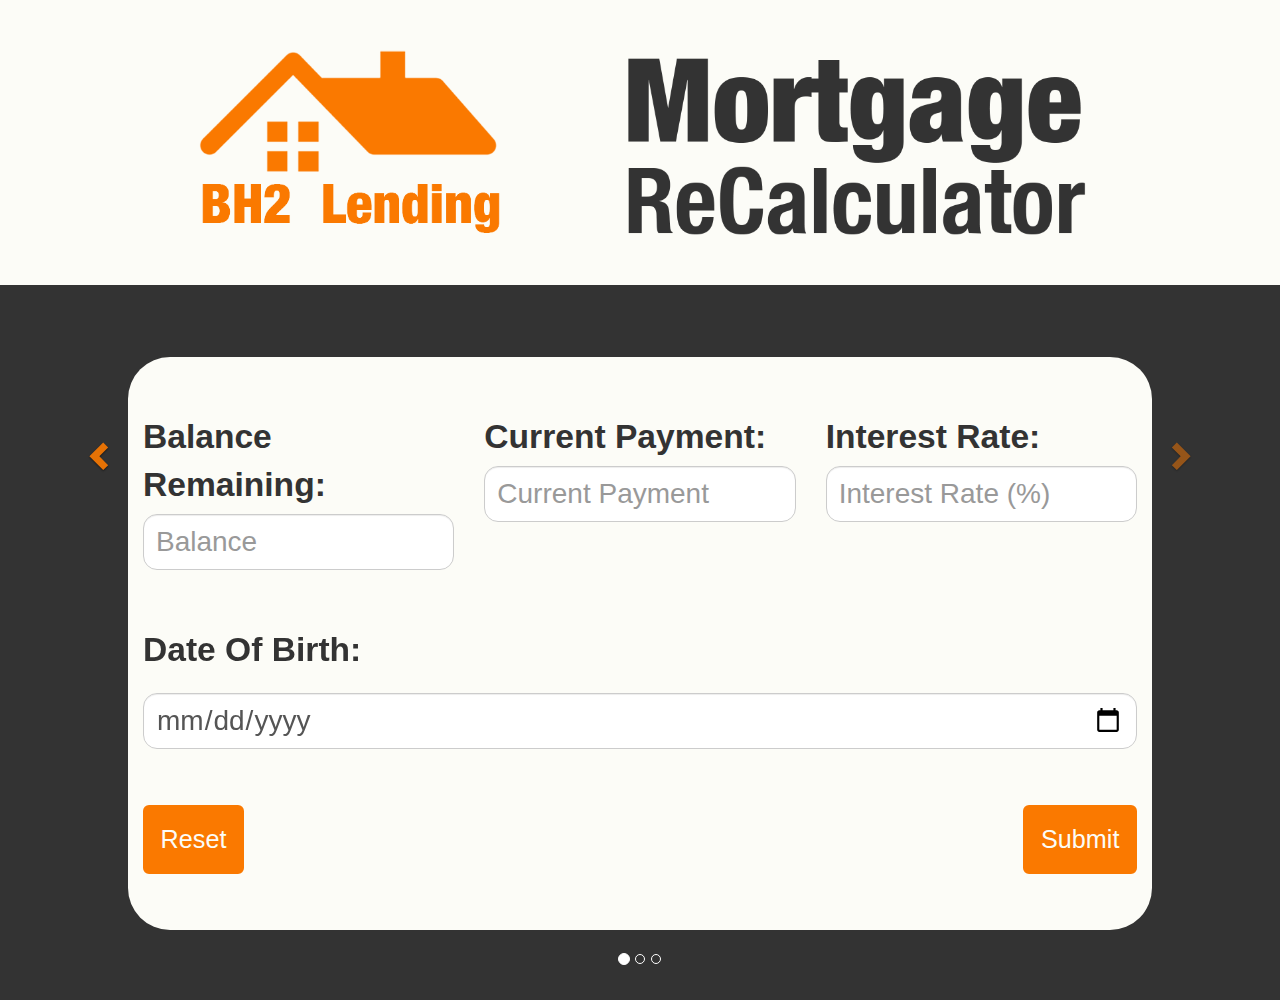
==== index.html @ 2130fd9d "added jacob's code" ====
<!DOCTYPE html>
<html>
  <head>
    <link href="css/bootstrap.css" rel="stylesheet" type="text/css">
    <link rel="stylesheet" href="css/bootstrap-slider.css">
    <link href="css/style.css" rel="stylesheet" type="text/css">
    <script src="js/jquery-1.12.2.js"></script>
    <script src="js/moment.js"></script>
    <script src="js/bootstrap-slider.js"></script>
    <script src="js/scripts.js"></script>
    <script src="js/atable.js"></script>
    <title>BH2 Lending - Mortgage Re-Calulator</title>
  </head>
  <body>


  <!--  header start -->
    <div class="jumbotron" id="headerjumbo">
      <img src="img/logo2.png" id="logo">
    </div>
  <!-- header end -->
<!-- begin carousel -->

  <div id="mortgageCarousel" class="carousel slide" data-ride="carousel">
    <!-- Indicators -->
    <ol class="carousel-indicators">
      <li data-target="#mortgageCarousel" data-slide-to="0" class="active"></li>
      <li data-target="#mortgageCarousel" data-slide-to="1"></li>
      <li data-target="#mortgageCarousel" data-slide-to="1"></li>

    </ol>

    <!-- Wrapper for slides -->
    <div class="carousel-inner" role="listbox">

      <div class="item active">
        <!-- mortgate recalc -->
  <div class="container" id="maincontainer">
    <form class="form" id="myform">
    

    <!-- initial -->
    <div id="initial">
      <div class="row">
        <div class="col-sm-4">
          <div class="form-group" id="balanceGroup">
            <label id="principalLabel" class="control-label">Balance Remaining:</label>
            <input id="balance" type="number" min="0" class="inputs form-control" placeholder="Balance">
          </div>
        </div>
        <div class="col-sm-4">
           <div class="form-group" id="paymentGroup">
            <label id="paymentLabel" class="control-label">Current Payment:</label>
            <input id="payment" type="number" min="0" class="inputs form-control" placeholder="Current Payment">
          </div>
        </div>
        <div class="col-sm-4">
           <div class="form-group" id="interestGroup">
            <label id="InterestLabel" class="control-label">Interest Rate:</label>
            <input id="irvalue" type="number" step="0.001" min="0" class="inputs form-control" placeholder="Interest Rate (%)">
          </div>
        </div>
      </div>
        <div class="row">
          <div class="col-sm-12">
            <div class="form-group" id="ageGroup">
              <label class="control-label">Date Of Birth:</label>             
            
            <div class="row">
              <div class="col-sm-12">
                <input id="bday" type="date" class="inputs form-control">
              </div>
            </div>
          </div>
        </div>
      </div>
        <div class="row">
          <div class="col-sm-12 clearfix">
            <button class="btn btn-lg btn-mycolor pull-left" id="reset">Reset</button>
            <button class="btn btn-lg btn-mycolor pull-right" id="submit">Submit</button>
          </div>
        </div>
      </div>
    <!-- initial -->


    <!-- next -->
    <div id="next" class="myhidden">
      <div class="row">
        <div class="col-sm-6">
          <div class="form-group">
            <label id="principalLabel" class="control-label">Balance Remaining:</label>
            <h2 id="totalbalance" class="myoutput"></h2>
          </div>
        </div>
        <div class="col-sm-6">
           <div class="form-group">
            <label id="paymentLabel" class="control-label">Current Payment:</label>
            <h2 id="currentPayment" class="myoutput"></h2>
          </div>
        </div>
      </div>
      <div class="row">
        <div class="col-sm-6">
           <div class="form-group">
            <label id="InterestLabel" class="control-label">Interest Rate(%):</label>
            <h2 id="interestRate" class="myoutput"></h2>
          </div>
        </div>
         <div class="col-sm-6">
           <div class="form-group">
            <label id="finisheageLabel" class="control-label">Age of Mortgage Pay-Off:</label>
            <h2 id="finishedAge" class="myoutput"></h2>
          </div>
        </div>
      </div>
      <div class="form-group">
        <div class="row">
          <div class="col-sm-8">
              <label>Age you Want Mortgage Paid Off:</label>             
            </div>
               <div class="col-sm-2">
                  <label class="pull-right">Years:</label>            
              </div>
               <div class="col-sm-2">
                  <label class="pull-right">Months:</label>            
              </div>
            </div>
             <div class="row">
              <div class="col-sm-8 myslider" id="ageslider">

               </div>
               <div class="col-sm-2 ">
                  <h2 id="years" class="pull-right myoutput outline"></h2>       
              </div>
               <div class="col-sm-2 ">
                  <h2 id="months" class="pull-right myoutput outline"></h2>         
              </div>
            </div>
          </div>
 
         <div class="row">
          <div class="col-sm-12">
            <div class="form-group">
              <label>New Monthly Payment:</label>             
            </div>
             <div class="row">
              <div class="col-sm-8 myslider" id="paymentslider">
                
               </div>
               <div class="col-sm-4 ">
                  <h2 id="paymentoutput" class="pull-right myoutput outline"></h2>         
              </div>
            </div>
          </div>
        </div>
        <div class="row" id="buttonrow">
          <div class="col-sm-12 clearfix">
            <button class="btn btn-lg btn-mycolor pull-left" id="reset2">Reset</button>
            <button class="btn btn-lg btn-mycolor pull-right" id="confirm">Confirm</button>
          </div>
        </div>
      </div>
    <!-- next -->

    </form>

    </div>
    </div>
    <div class="item">
      <div class="container" id="maincontainer">
      <h2>Adjustable Amortization Table</h2>
        <h4>Purpose: This table depicts how paying extra on your monthly mortgage payments will save you in total payments and decrease your term length. The shorter the mortgage term the less you pay in interest.</h4>
         <p>Enter mortgage information into the fields and press submit.  An adjustable amortization table will populate displaying each monthly payment with interest, principal, and total payment details.  Enter a new monthly payment in each corresponding month to see an updated amortization table with new total payment information and savings.  
         </p>
      <form class="form" id="myform">
          <div class="row">
            <div class="col-md-4">
              <div class="form-group" id="myPrincipal">
                <label id="x" class="control-label">Principal:</label>
                <input id="principal" type="text" class="form-control" placeholder="Principal">
              </div>
            </div>
            <div class="col-md-4">
               <div class="form-group" id="myInterestRate">
                <label id="y" class="control-label">Interest rate:</label>
                <input id="irrate" type="text" class="form-control" placeholder="Interest">
              </div>
            </div>
            <div class="col-md-4">
               <div class="form-group" id="myTerm">
                <label id="z" class="control-label">Loan term</label>
                <input id="term" type="text" class="form-control" placeholder="In years">
              </div>
            </div>
          </div>
        <button id="submitJ" type="submit" class="btn btn-success">Submit</button>
        <button id="updateJ" type="submit" class="btn btn-warning">Update</button>
      </form><br>
          <div id="output">
            <div id="atableOutput">
              <table class="table table-bordered">
                <tbody id="tableBody">

                </tbody>
                <h2 id="savings"></h2>

              </table>
            </div>
          </div>
      </div>
    </div>
  </div>
</div>

          <!-- carousel Controls -->
  <div id="carouselcontrol" class="hidden-sm hidden-xs hidden-md">

    <a class="left carousel-control" href="#mortgageCarousel" role="button" data-slide="prev">
      <span class="glyphicon glyphicon-chevron-left" aria-hidden="true"></span>
      <span class="sr-only">Previous</span>
    </a>
    <a class="right carousel-control" href="#mortgageCarousel" role="button" data-slide="next">
      <span class="glyphicon glyphicon-chevron-right" aria-hidden="true"></span>
      <span class="sr-only">Next</span>
    </a>
  </div>
<!-- end carousel -->
  
  <!--  modal start -->
    <div class="modal fade" id="myModal">
      <div class="modal-dialog">
        <div class="modal-content">


          <div class="modal-header">
            <button type="button" class="close closed" data-dismiss="modal" aria-hidden="true">&times;</button>
            <h3 class="modal-title">Results</h3>
          </div>
          <div class="modal-body">
          <div class="jumbotron" id="modaljumbo">
            <img src="img/logo.png" id="modallogo">
            <div id="content">
              <h3>With your current balance of $<span class='bold' id="OGbalance"></span> and a current monthly payment of $<span class='bold' id="OGmonthly"></span> you will finish paying off your mortgage by the time you are <span class='bold' id="OGyears"></span> and <span class='bold' id="OGmonths"></span> old.</h3>

              <h3>However, if you would like to be done paying your mortgage by the time you are <span class='bold' id="newYear"></span> and <span class='bold' id="newMonth"></span> old you can increase your mortgage payment by $<span class='bold' id="payDiff"></span> per month.</h3>
            </div>
          </div>


              <button  class="btn closed btn-mycolor pull-right" data-dismiss="modal">Close!</button>

        </div>
      </div>
    </div>
  </div>
  </div>
  <!--   model end -->

<script src="js/bootstrap.js"></script>

  </body>

  </html>

  <!-- <input id="age" data-slider-id='ageslider' type="text" data-slider-tooltip="hide" class="inputs" data-slider-min="18" data-slider-max="75" data-slider-step="1" data-slider-value="45"/> -->
---- css/style.css ----
body{
	background-color: #333;
}

h1{

	text-align: center;
}
#logo{
	width: 70%;
	margin: auto;
	max-width: 90em;
}
img{
	width: 100%;
}
#headerjumbo{
	text-align: center;
	background-color: #fcfcf7;
	max-height: 25em;
}


.btn-lg{
	padding: .5em;
	font-size: 1.8em;
}
.myhidden{
	display: none;
}
.row{
	margin-bottom: 1em;
	margin-top: 1em;
}
#contents{
	margin: 1em;
}
#typesinput{
	max-width: 30em;
	width: 50%;
	margin-right: 2em;
}
#types{
	width: 50%;
	margin-right: 1em;
}
@media (min-width: 300px) {
	.col-md-2{
	padding-top: 4em;
	}
	label{
		font-size: 1.8em;
	}
	.myoutput h2{
		font-size: 1.5em;
	}
	.container#maincontainer{
	padding-top: 3em;
	padding-bottom: 3em;
	background-color: #fcfcf7;
	border-radius: 3em;
	margin-top: 3em;
	margin-bottom: 5em;
	width: 100%;
	max-width: 100em;
	}
}
@media (min-width: 768px) {
	.col-md-2{
	padding-top: 4em;
	}
	label{
		font-size: 1.8em;
	}
	.myoutput h2{
		font-size: 1.5em;
	}
	.container#maincontainer{
	padding-top: 3em;
	padding-bottom: 3em;
	background-color: #fcfcf7;
	border-radius: 3em;
	margin-top: 3em;
	margin-bottom: 5em;
	width: 100%;
	max-width: 100em;
}
}

@media (min-width: 992px) {
	.col-md-2{
	padding-top: 0em;
	}
	.myslider{
	padding-right: 4em;
	}
	label{
		font-size: 2em;
	}
	.myoutput h2{
		font-size: 1.6em;
	}
	 form{
		max-width: 70em;
		margin: auto;
	}
	.container#maincontainer{
	padding-top: 3em;
	padding-bottom: 3em;
	background-color: #fcfcf7;
	border-radius: 3em;
	margin-top: 3em;
	margin-bottom: 5em;
	width: 95%;
	max-width: 100em;
	}
}
@media (min-width: 1200px) {
	.col-md-2{
	padding-top: 0em;
	}
	.myslider{
	padding-right: 4em;
	}
	label{
		font-size: 2.4em;
	}
	.myoutput h2{
		font-size: 2em;
	}
	form{
		max-width: 85em;
		margin: auto;
	}
	.container#maincontainer{
	padding-top: 3em;
	padding-bottom: 3em;
	background-color: #fcfcf7;
	border-radius: 3em;
	margin-top: 3em;
	margin-bottom: 5em;
	width: 80%;
	max-width: 100em;
	}
}

.inputs{
	border-radius: .5em;
}
#balance, #ex1, #payment, #bday, #irvalue{
	font-size: 2em;
	height: 2em;
}
#irvalue, #agevalue{
	width: 100%;
}
.slider.slider-horizontal .slider-track {
	height: 3.2em;
  	width: 100%;
}
.slider-handle {
	 width: 3.8em;
  	height: 3.8em;
}
.form-group{
	margin-bottom: 3em;
}
.btn-mycolor{
	color: #fcfcf7;
	background-color: #fa7900;
	border: #fa7900 thick solid;
}
.btn-mycolor:hover{
	color: #fa7900;
	background-color: #fcfcf7;
	border: #fa7900 thick solid;
}
#buttonrow{
	padding-top: 3em;
}
.carousel-control.left, .carousel-control.right {
    background-image: none
}
.glyphicon{
	color: #fa7900;
}
.outline{
	padding-top: .3em;
	padding-bottom: .3em;
	padding-left: .8em;
	padding-right: .8em;
	background-color: white;
	border: #bebebe thin solid; 
	border-radius: .5em;
}
img#modallogo{
	width: 30%;
	margin: auto;
}
#modalcontainer{
	

}
.modal {
  text-align: center;
}


@media screen and (min-width: 768px) {
  .modal:before {
    display: inline-block;
    vertical-align: middle;
    content: " ";
    height: 100%;
  }
}

.modal-dialog {
  display: inline-block;
  text-align: left;
  vertical-align: middle;
}
.modal-body{
	background-color: #333;
}
#modaljumbo{
	text-align: center;
	background-color: #fcfcf7;
	border-radius: 3em;
}
.bold{
	font-weight: 900;
}
h3{
	font-size: 2.5em;
}
.modal .modal-dialog {
  width: 60%;
}
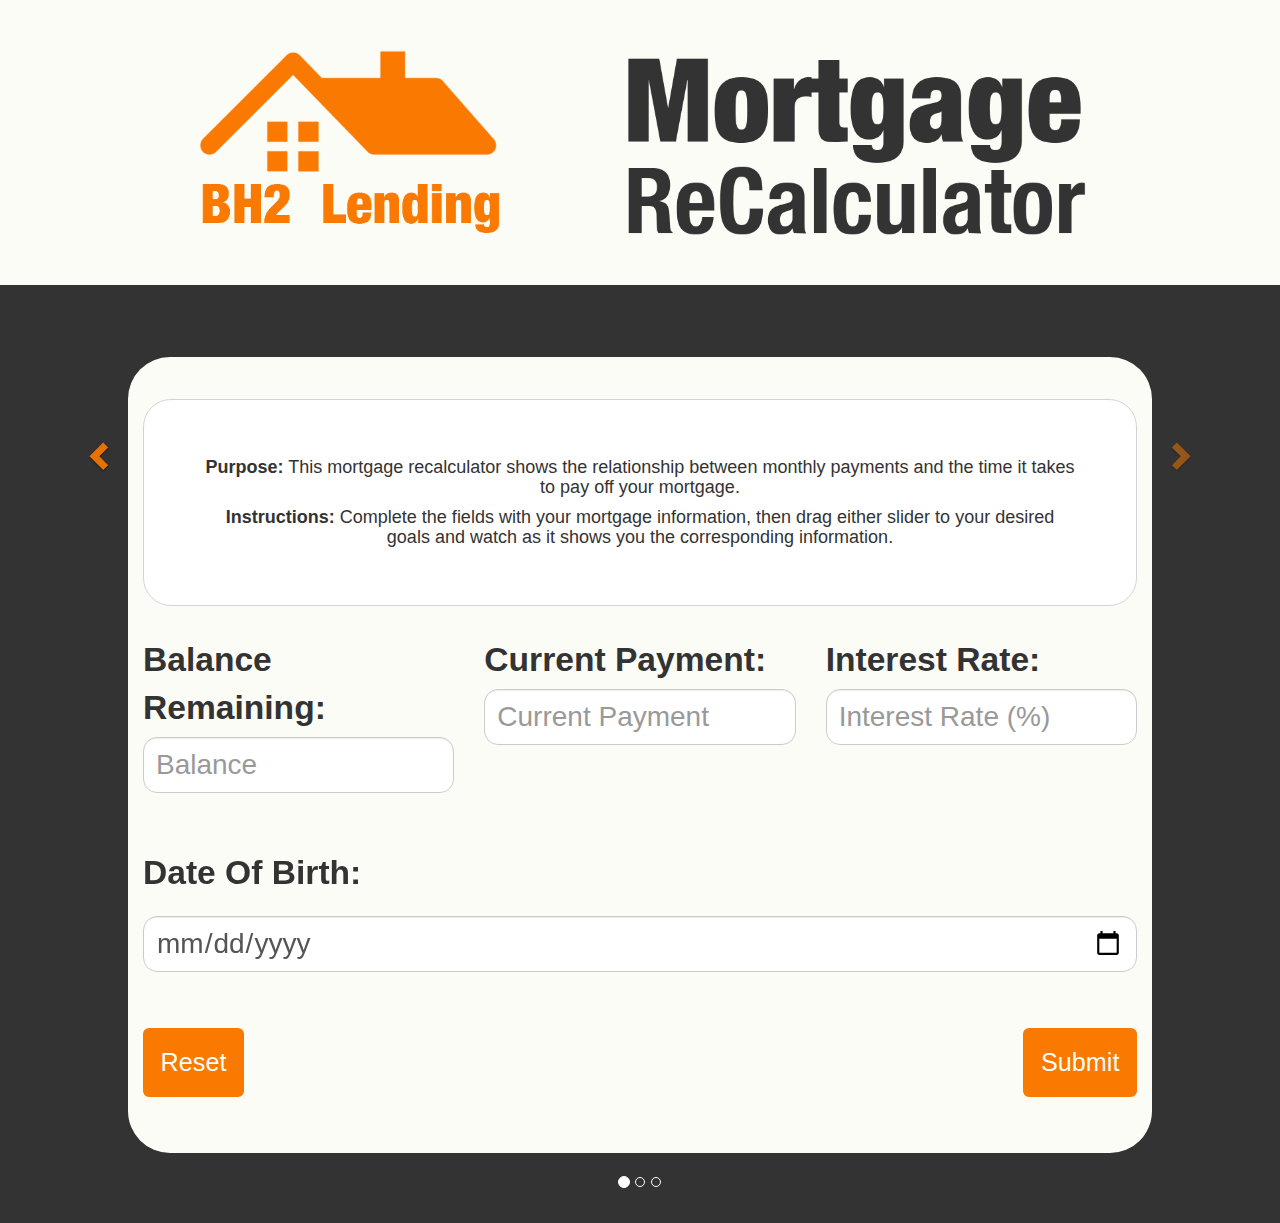
==== commit 1f912bdf: "finished up most of the page" ====
--- a/index.html
+++ b/index.html
@@ -9,6 +9,7 @@
     <script src="js/bootstrap-slider.js"></script>
     <script src="js/scripts.js"></script>
     <script src="js/atable.js"></script>
+     <link rel="icon" type="image/png" href="img/logo.png">
     <title>BH2 Lending - Mortgage Re-Calulator</title>
   </head>
   <body>
@@ -41,6 +42,11 @@
 
     <!-- initial -->
     <div id="initial">
+
+     <div class="headerCenter jumbotron">
+       <h4><strong>Purpose:</strong> This mortgage recalculator shows the relationship between monthly payments and the time it takes to pay off your mortgage. </h4>
+      <h4><strong>Instructions:</strong> Complete the fields with your mortgage information, then drag either slider to your desired goals and watch as it shows you the corresponding information.</h4>
+      </div>
       <div class="row">
         <div class="col-sm-4">
           <div class="form-group" id="balanceGroup">
@@ -169,10 +175,13 @@
     </div>
     <div class="item">
       <div class="container" id="maincontainer">
+      <div id="contentJ">
+      <div class="jumbotron headerCenter">
       <h2>Adjustable Amortization Table</h2>
-        <h4>Purpose: This table depicts how paying extra on your monthly mortgage payments will save you in total payments and decrease your term length. The shorter the mortgage term the less you pay in interest.</h4>
-         <p>Enter mortgage information into the fields and press submit.  An adjustable amortization table will populate displaying each monthly payment with interest, principal, and total payment details.  Enter a new monthly payment in each corresponding month to see an updated amortization table with new total payment information and savings.  
-         </p>
+        <h4><strong>Purpose:</strong> This table depicts how paying extra on your monthly mortgage payments will save you in total payments and decrease your term length. The shorter the mortgage term the less you pay in interest.</h4>
+         <h4><strong>Instructions:</strong> Enter mortgage information into the fields and press submit.  An adjustable amortization table will populate displaying each monthly payment with interest, principal, and total payment details.  Enter a new monthly payment in each corresponding month to see an updated amortization table with new total payment information and savings.  
+         </h4>
+         </div>
       <form class="form" id="myform">
           <div class="row">
             <div class="col-md-4">
@@ -189,13 +198,20 @@
             </div>
             <div class="col-md-4">
                <div class="form-group" id="myTerm">
-                <label id="z" class="control-label">Loan term</label>
-                <input id="term" type="text" class="form-control" placeholder="In years">
-              </div>
-            </div>
-          </div>
-        <button id="submitJ" type="submit" class="btn btn-success">Submit</button>
-        <button id="updateJ" type="submit" class="btn btn-warning">Update</button>
+                <label id="z" class="control-label">Loan term:</label>
+                <select id="term" class="form-control">
+                  <option value="" disabled selected>Select Loan Term</option>
+                  <option value="10">10</option>
+                  <option value="15">15</option>
+                  <option value="20">20</option>
+                  <option value="30">30</option>
+                  <option value="50">50</option>
+                </select>
+              </div>
+            </div>
+          </div>
+        <button id="submitJ" type="submit" class="btn btn-lg btn-mycolor">Submit</button>
+        <button id="updateJ" type="submit" class="btn btn-lg btn-warning">Update</button>
       </form><br>
           <div id="output">
             <div id="atableOutput">
@@ -210,6 +226,22 @@
           </div>
       </div>
     </div>
+  </div> 
+
+  <!-- Next slider -->
+
+  <div class="item">
+    <div class="container jumbotron" id="maincontainer">
+      <h3 id="mapheader">Local Lenders in the Portland Area</h3>
+      <iframe
+        width="100%"
+        height="700"
+        frameborder="1" style="border:3"
+        src="https://www.google.com/maps/embed/v1/search?key=AIzaSyDQ5qvDVfGGnTGU_1dK9eZlddMa6M78VPc
+        &q=lenders+in+Portland" allowfullscreen>
+      </iframe>
+    </div>
+  </div>
   </div>
 </div>
 
@@ -251,6 +283,19 @@
               <button  class="btn closed btn-mycolor pull-right" data-dismiss="modal">Close!</button>
 
         </div>
+        <div class="row" id="plugins">
+          <div class="col-md-1">
+          <!-- FB like and share plugin -->
+            <iframe src="https://www.facebook.com/plugins/like.php?href=https%3A%2F%2Fdevelopers.facebook.com%2Fdocs%2Fplugins%2F&width=50&layout=standard&action=like&show_faces=true&share=true&height=80&appId" width="100" height="35" style="border:none;overflow:hidden" scrolling="no" frameborder="0" allowTransparency="true"></iframe>
+          <!-- FB like and share plugin -->
+          </div>
+          <div class="col-md-1">
+          <!-- Twitter -->
+          <a href="https://twitter.com/share" class="twitter-share-button">Tweet</a>
+          <script>!function(d,s,id){var js,fjs=d.getElementsByTagName(s)[0],p=/^http:/.test(d.location)?'http':'https';if(!d.getElementById(id)){js=d.createElement(s);js.id=id;js.src=p+'://platform.twitter.com/widgets.js';fjs.parentNode.insertBefore(js,fjs);}}(document, 'script', 'twitter-wjs');</script>
+         <!-- Twitter -->
+          </div>
+        </div>
       </div>
     </div>
   </div>
--- a/css/style.css
+++ b/css/style.css
@@ -147,7 +147,7 @@
 .inputs{
 	border-radius: .5em;
 }
-#balance, #ex1, #payment, #bday, #irvalue{
+#balance, #ex1, #payment, #bday, #irvalue, #principal, #irrate, #term {
 	font-size: 2em;
 	height: 2em;
 }
@@ -237,5 +237,23 @@
 .modal .modal-dialog {
   width: 60%;
 }
-
-
+#contentJ{
+	padding: 2em;
+}
+#plugins {
+	padding-left: 2em;
+}
+/*.carousel-indicators{
+   top:0px; 
+}*/
+.headerCenter.jumbotron{
+	text-align: center;
+	background-color: white;
+	border-style:solid;
+	border-color: lightgray;
+	border-radius: 2em;
+	border-width: thin;
+}
+#mapheader{
+	text-align: center;
+}
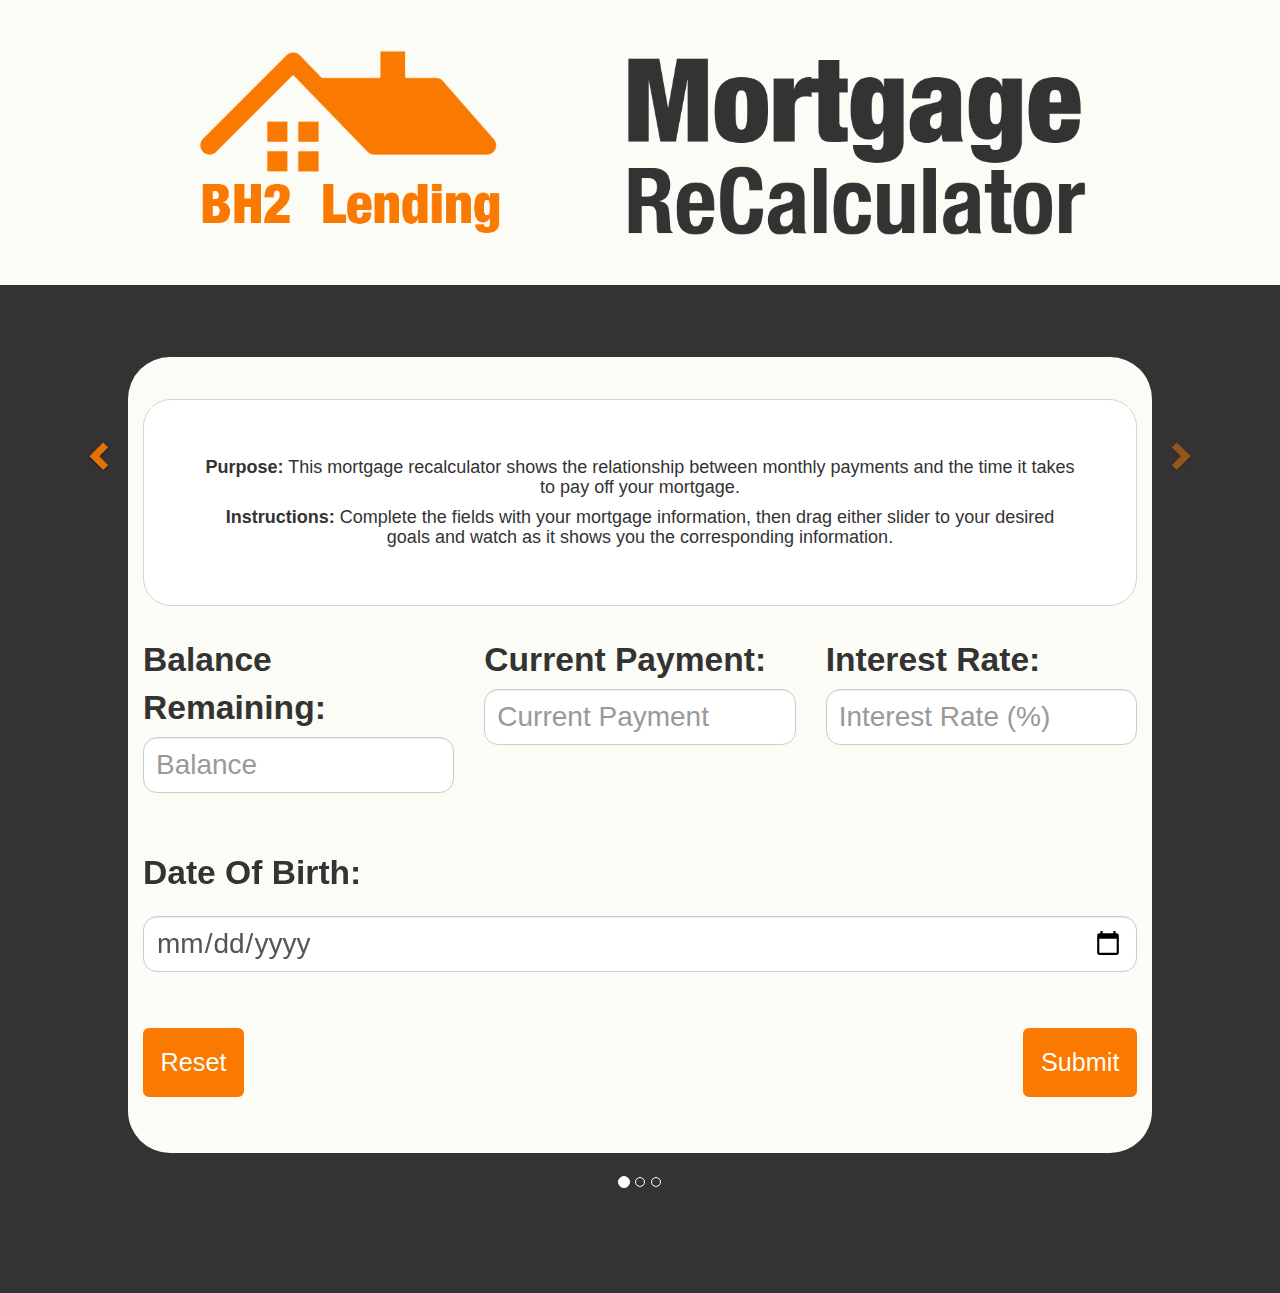
==== commit fe5ac89d: "added mobile swipe" ====
--- a/index.html
+++ b/index.html
@@ -9,6 +9,8 @@
     <script src="js/bootstrap-slider.js"></script>
     <script src="js/scripts.js"></script>
     <script src="js/atable.js"></script>
+    <script src="js/jquery.mobile-1.4.5.min.js"></script>
+
      <link rel="icon" type="image/png" href="img/logo.png">
     <title>BH2 Lending - Mortgage Re-Calulator</title>
   </head>
@@ -38,7 +40,7 @@
         <!-- mortgate recalc -->
   <div class="container" id="maincontainer">
     <form class="form" id="myform">
-    
+
 
     <!-- initial -->
     <div id="initial">
@@ -70,8 +72,8 @@
         <div class="row">
           <div class="col-sm-12">
             <div class="form-group" id="ageGroup">
-              <label class="control-label">Date Of Birth:</label>             
-            
+              <label class="control-label">Date Of Birth:</label>
+
             <div class="row">
               <div class="col-sm-12">
                 <input id="bday" type="date" class="inputs form-control">
@@ -123,13 +125,13 @@
       <div class="form-group">
         <div class="row">
           <div class="col-sm-8">
-              <label>Age you Want Mortgage Paid Off:</label>             
+              <label>Age you Want Mortgage Paid Off:</label>
             </div>
                <div class="col-sm-2">
-                  <label class="pull-right">Years:</label>            
+                  <label class="pull-right">Years:</label>
               </div>
                <div class="col-sm-2">
-                  <label class="pull-right">Months:</label>            
+                  <label class="pull-right">Months:</label>
               </div>
             </div>
              <div class="row">
@@ -137,25 +139,25 @@
 
                </div>
                <div class="col-sm-2 ">
-                  <h2 id="years" class="pull-right myoutput outline"></h2>       
+                  <h2 id="years" class="pull-right myoutput outline"></h2>
               </div>
                <div class="col-sm-2 ">
-                  <h2 id="months" class="pull-right myoutput outline"></h2>         
-              </div>
-            </div>
-          </div>
- 
+                  <h2 id="months" class="pull-right myoutput outline"></h2>
+              </div>
+            </div>
+          </div>
+
          <div class="row">
           <div class="col-sm-12">
             <div class="form-group">
-              <label>New Monthly Payment:</label>             
+              <label>New Monthly Payment:</label>
             </div>
              <div class="row">
               <div class="col-sm-8 myslider" id="paymentslider">
-                
+
                </div>
                <div class="col-sm-4 ">
-                  <h2 id="paymentoutput" class="pull-right myoutput outline"></h2>         
+                  <h2 id="paymentoutput" class="pull-right myoutput outline"></h2>
               </div>
             </div>
           </div>
@@ -179,7 +181,7 @@
       <div class="jumbotron headerCenter">
       <h2>Adjustable Amortization Table</h2>
         <h4><strong>Purpose:</strong> This table depicts how paying extra on your monthly mortgage payments will save you in total payments and decrease your term length. The shorter the mortgage term the less you pay in interest.</h4>
-         <h4><strong>Instructions:</strong> Enter mortgage information into the fields and press submit.  An adjustable amortization table will populate displaying each monthly payment with interest, principal, and total payment details.  Enter a new monthly payment in each corresponding month to see an updated amortization table with new total payment information and savings.  
+         <h4><strong>Instructions:</strong> Enter mortgage information into the fields and press submit.  An adjustable amortization table will populate displaying each monthly payment with interest, principal, and total payment details.  Enter a new monthly payment in each corresponding month to see an updated amortization table with new total payment information and savings.
          </h4>
          </div>
       <form class="form" id="myform">
@@ -210,6 +212,9 @@
               </div>
             </div>
           </div>
+          <div class="row">
+            <h2 id="outputsavings" class="myhidden">By increasing your monthly payment you decrease your term length by <span class="bold" id="monthssaved"></span> and you will save <span class="bold" id="savings"></span> on your interest</h2>
+          </div>
         <button id="submitJ" type="submit" class="btn btn-lg btn-mycolor">Submit</button>
         <button id="updateJ" type="submit" class="btn btn-lg btn-warning">Update</button>
       </form><br>
@@ -219,14 +224,13 @@
                 <tbody id="tableBody">
 
                 </tbody>
-                <h2 id="savings"></h2>
 
               </table>
             </div>
           </div>
       </div>
     </div>
-  </div> 
+  </div>
 
   <!-- Next slider -->
 
@@ -258,7 +262,7 @@
     </a>
   </div>
 <!-- end carousel -->
-  
+
   <!--  modal start -->
     <div class="modal fade" id="myModal">
       <div class="modal-dialog">
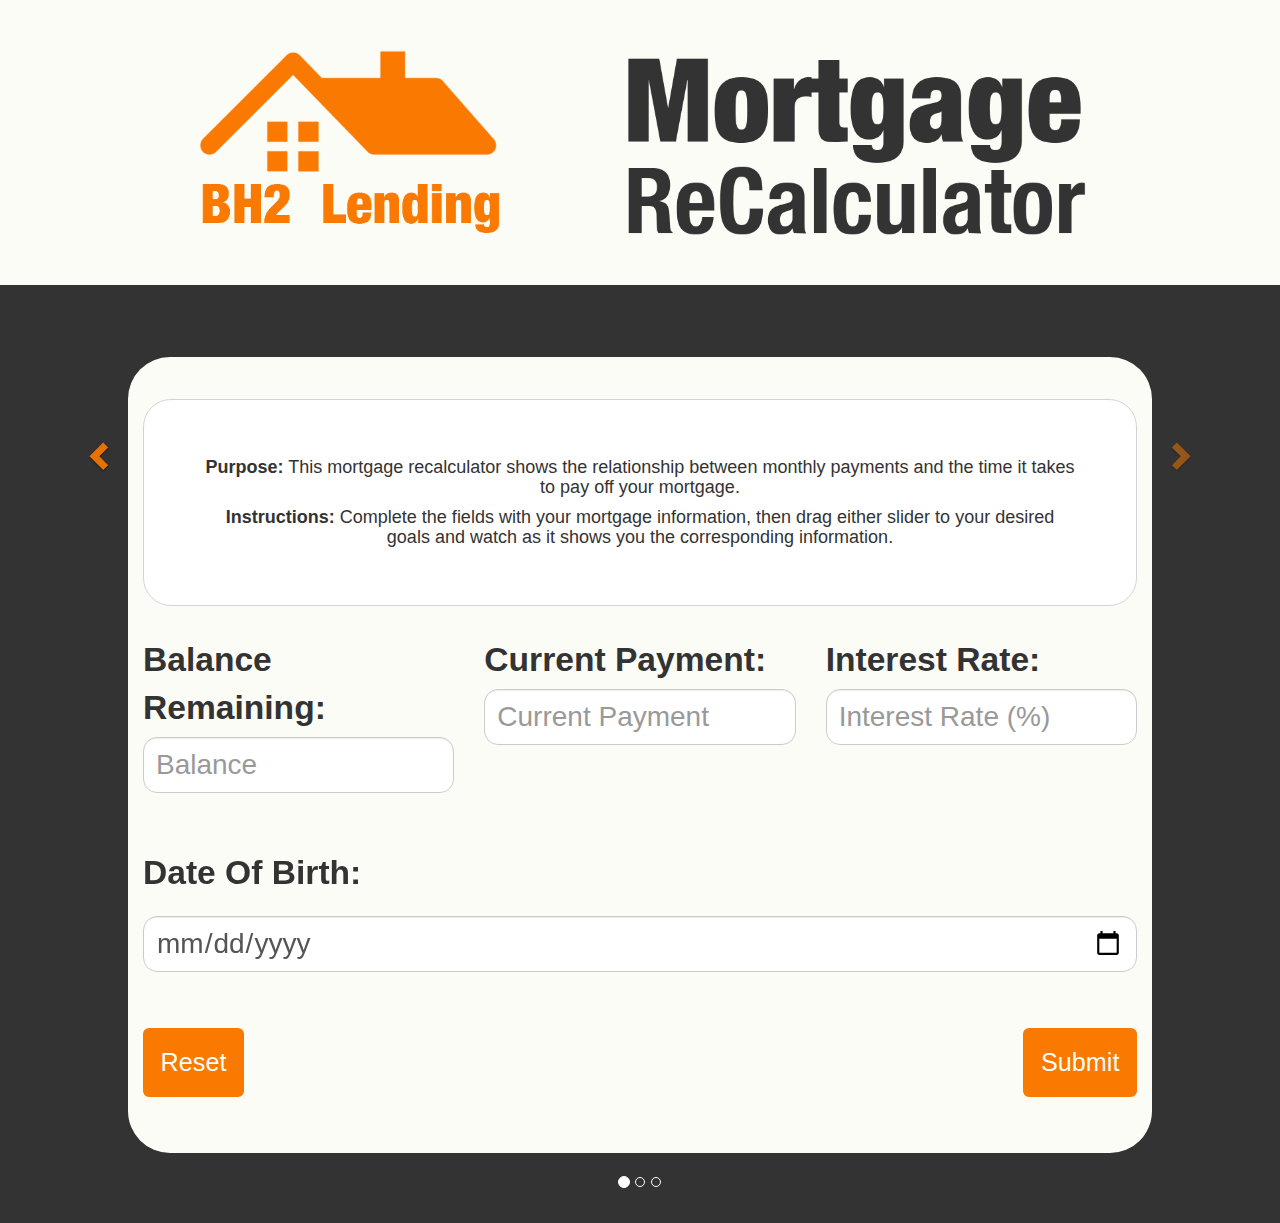
==== commit bea4b676: "removed mobile swipe" ====
--- a/index.html
+++ b/index.html
@@ -9,7 +9,7 @@
     <script src="js/bootstrap-slider.js"></script>
     <script src="js/scripts.js"></script>
     <script src="js/atable.js"></script>
-    <script src="js/jquery.mobile-1.4.5.min.js"></script>
+
 
      <link rel="icon" type="image/png" href="img/logo.png">
     <title>BH2 Lending - Mortgage Re-Calulator</title>
